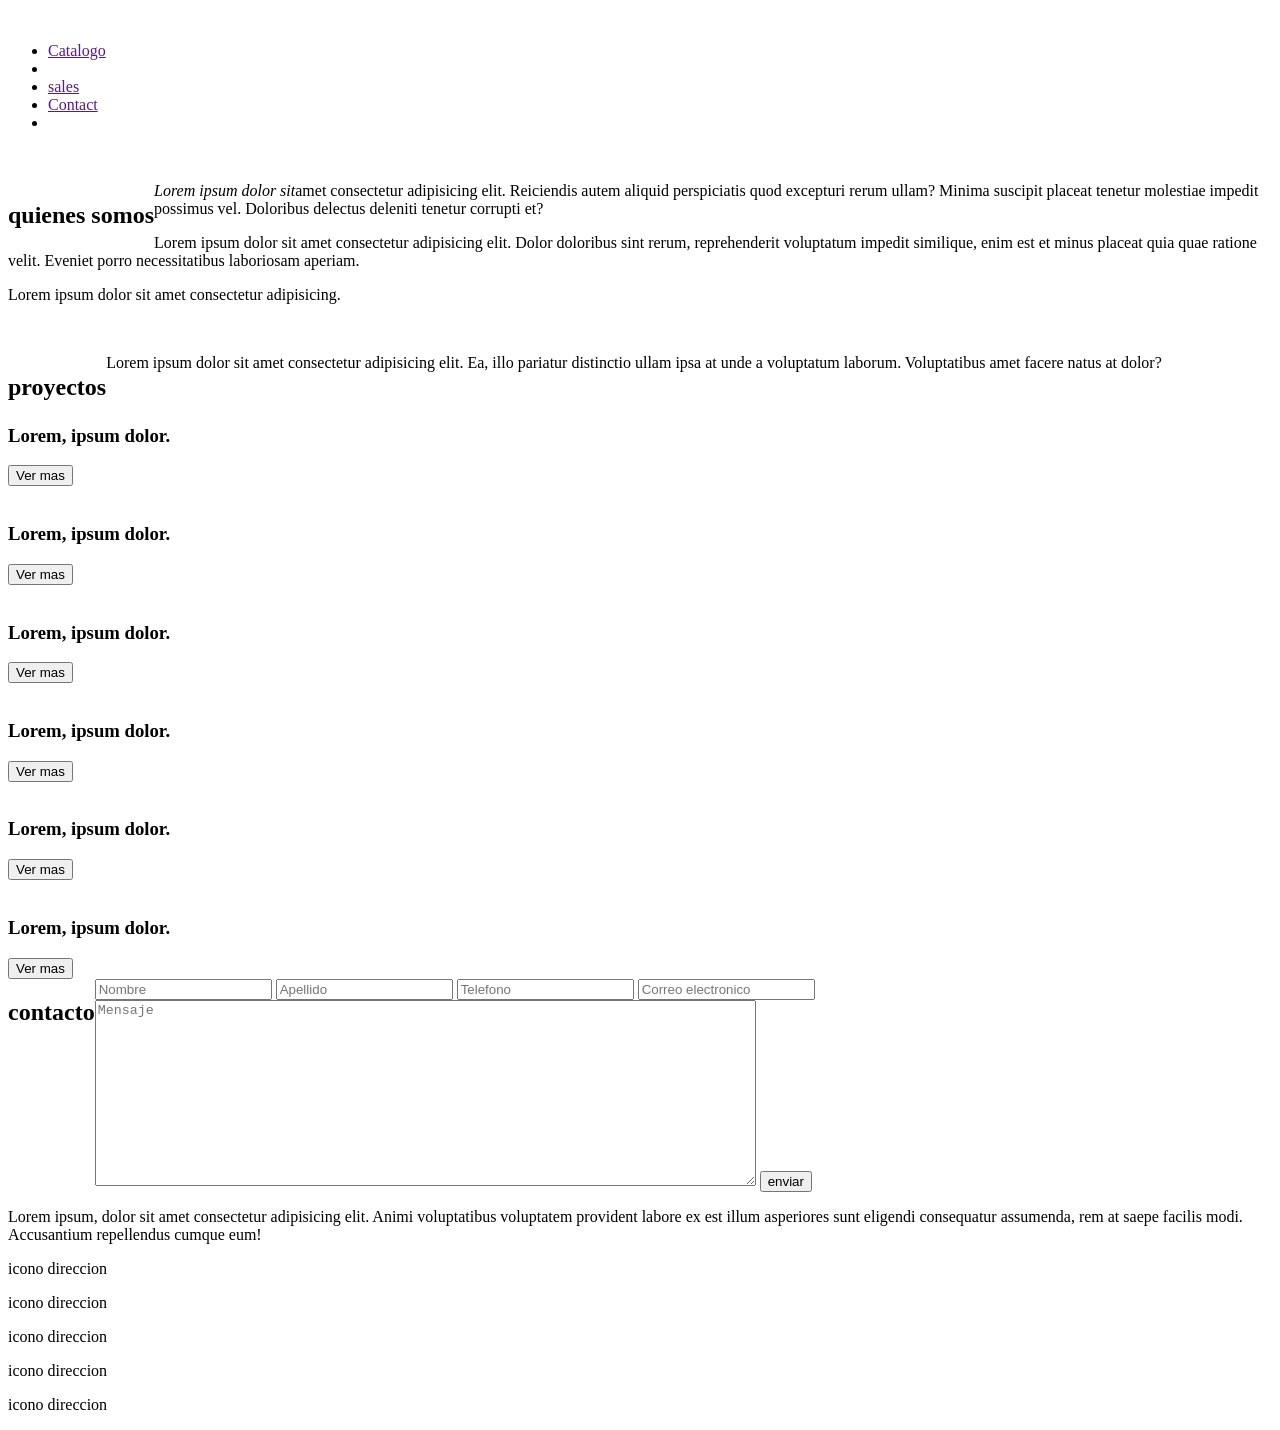
==== index.html @ 4370d66f "practica para el pre-entrega" ====
<!doctype html>
<html lang="es">
  <head>
    <meta charset="UTF-8" />
    <meta name="viewport" content="width=device-width, initial-scale=1.0" />
    <title>Pre-entrega</title>
    <link rel="stylesheet" href="./css/style.css" />
  </head>
  <body>
    <header>
      <img
        src="https://images.unsplash.com/photo-1771837602968-625b78cfb48d?crop=entropy&cs=srgb&fm=jpg&ixid=M3wzMjM4NDZ8MHwxfHJhbmRvbXx8fHx8fHx8fDE3ODg5NjM3NzZ8&ixlib=rb-4.1.0&q=85"
        width="30"
        alt=""
      />
      <nav>
        <ul>
          <li><a href="">Catalogo</a></li>
          <li><a href=""></a></li>
          <li><a href="">sales</a></li>
          <li><a href="">Contact</a></li>
          <li><a href=""></a></li>
        </ul>
      </nav>
    </header>
    <main>
      <section>
        <div>
          <img
            src="https://images.unsplash.com/photo-1771837602968-625b78cfb48d?crop=entropy&cs=srgb&fm=jpg&ixid=M3wzMjM4NDZ8MHwxfHJhbmRvbXx8fHx8fHx8fDE3ODg5NjM3NzZ8&ixlib=rb-4.1.0&q=85"
            width="200"
            alt=""
          />
          <div>
            <h2>quienes somos</h2>
            <p>
              <em>Lorem ipsum dolor sit </em>amet consectetur adipisicing elit.
              Reiciendis autem aliquid perspiciatis quod excepturi rerum ullam?
              Minima suscipit placeat tenetur molestiae impedit possimus vel.
              Doloribus delectus deleniti tenetur corrupti et?
            </p>
            <p>
              Lorem ipsum dolor sit amet consectetur adipisicing elit. Dolor
              doloribus sint rerum, reprehenderit voluptatum impedit similique,
              enim est et minus placeat quia quae ratione velit. Eveniet porro
              necessitatibus laboriosam aperiam.
            </p>
            <p>Lorem ipsum dolor sit amet consectetur adipisicing.</p>
            <img
              src="https://images.unsplash.com/photo-1771837602968-625b78cfb48d?crop=entropy&cs=srgb&fm=jpg&ixid=M3wzMjM4NDZ8MHwxfHJhbmRvbXx8fHx8fHx8fDE3ODg5NjM3NzZ8&ixlib=rb-4.1.0&q=85"
              width="100"
              alt=""
            />
          </div>
        </div>
      </section>
      <section>
        <h2>proyectos</h2>
        <p>
          Lorem ipsum dolor sit amet consectetur adipisicing elit. Ea, illo
          pariatur distinctio ullam ipsa at unde a voluptatum laborum.
          Voluptatibus amet facere natus at dolor?
        </p>
        <div>
          <div>
            <img
              src="https://images.unsplash.com/photo-1771837602968-625b78cfb48d?crop=entropy&cs=srgb&fm=jpg&ixid=M3wzMjM4NDZ8MHwxfHJhbmRvbXx8fHx8fHx8fDE3ODg5NjM3NzZ8&ixlib=rb-4.1.0&q=85"
              width="200"
              alt=""
            />
            <h3>Lorem, ipsum dolor.</h3>
            <button>Ver mas</button>
          </div>
          <div>
            <img
              src="https://images.unsplash.com/photo-1771837602968-625b78cfb48d?crop=entropy&cs=srgb&fm=jpg&ixid=M3wzMjM4NDZ8MHwxfHJhbmRvbXx8fHx8fHx8fDE3ODg5NjM3NzZ8&ixlib=rb-4.1.0&q=85"
              width="200"
              alt=""
            />
            <h3>Lorem, ipsum dolor.</h3>
            <button>Ver mas</button>
          </div>
          <div>
            <img
              src="https://images.unsplash.com/photo-1771837602968-625b78cfb48d?crop=entropy&cs=srgb&fm=jpg&ixid=M3wzMjM4NDZ8MHwxfHJhbmRvbXx8fHx8fHx8fDE3ODg5NjM3NzZ8&ixlib=rb-4.1.0&q=85"
              width="200"
              alt=""
            />
            <h3>Lorem, ipsum dolor.</h3>
            <button>Ver mas</button>
          </div>
          <div>
            <img
              src="https://images.unsplash.com/photo-1771837602968-625b78cfb48d?crop=entropy&cs=srgb&fm=jpg&ixid=M3wzMjM4NDZ8MHwxfHJhbmRvbXx8fHx8fHx8fDE3ODg5NjM3NzZ8&ixlib=rb-4.1.0&q=85"
              width="200"
              alt=""
            />
            <h3>Lorem, ipsum dolor.</h3>
            <button>Ver mas</button>
          </div>
          <div>
            <img
              src="https://images.unsplash.com/photo-1771837602968-625b78cfb48d?crop=entropy&cs=srgb&fm=jpg&ixid=M3wzMjM4NDZ8MHwxfHJhbmRvbXx8fHx8fHx8fDE3ODg5NjM3NzZ8&ixlib=rb-4.1.0&q=85"
              width="200"
              alt=""
            />
            <h3>Lorem, ipsum dolor.</h3>
            <button>Ver mas</button>
          </div>
          <div>
            <img
              src="https://images.unsplash.com/photo-1771837602968-625b78cfb48d?crop=entropy&cs=srgb&fm=jpg&ixid=M3wzMjM4NDZ8MHwxfHJhbmRvbXx8fHx8fHx8fDE3ODg5NjM3NzZ8&ixlib=rb-4.1.0&q=85"
              width="200"
              alt=""
            />
            <h3>Lorem, ipsum dolor.</h3>
            <button>Ver mas</button>
          </div>
        </div>
      </section>
      <section>
        <h2>contacto</h2>
        <div>
          <form>
            <input type="text" name="nombre" placeholder="Nombre" />
            <input type="text" name="apellido" placeholder="Apellido" />
            <input type="tel" name="telefono" placeholder="Telefono">
            <input type="email" name="email" placeholder="Correo electronico">
            <textarea name="mensake" cols="80" rows="12" placeholder="Mensaje"></textarea>
            <input type="submit" value="enviar">
          </form>
        </div>
        <div>
            <p>Lorem ipsum, dolor sit amet consectetur adipisicing elit. Animi voluptatibus voluptatem provident labore ex est illum asperiores sunt eligendi consequatur assumenda, rem at saepe facilis modi. Accusantium repellendus cumque eum!</p>

            <p><span>icono</span> direccion</p>
            <p><span>icono</span> direccion</p>
            <p><span>icono</span> direccion</p>
            <p><span>icono</span> direccion</p>
            <p><span>icono</span> direccion</p>
        </div>
      </section>
    </main>
  </body>
</html>
---- css/style.css ----
h2 {
    display: inline-block;
    float: left;
}
em {
    display: inline-block;
}
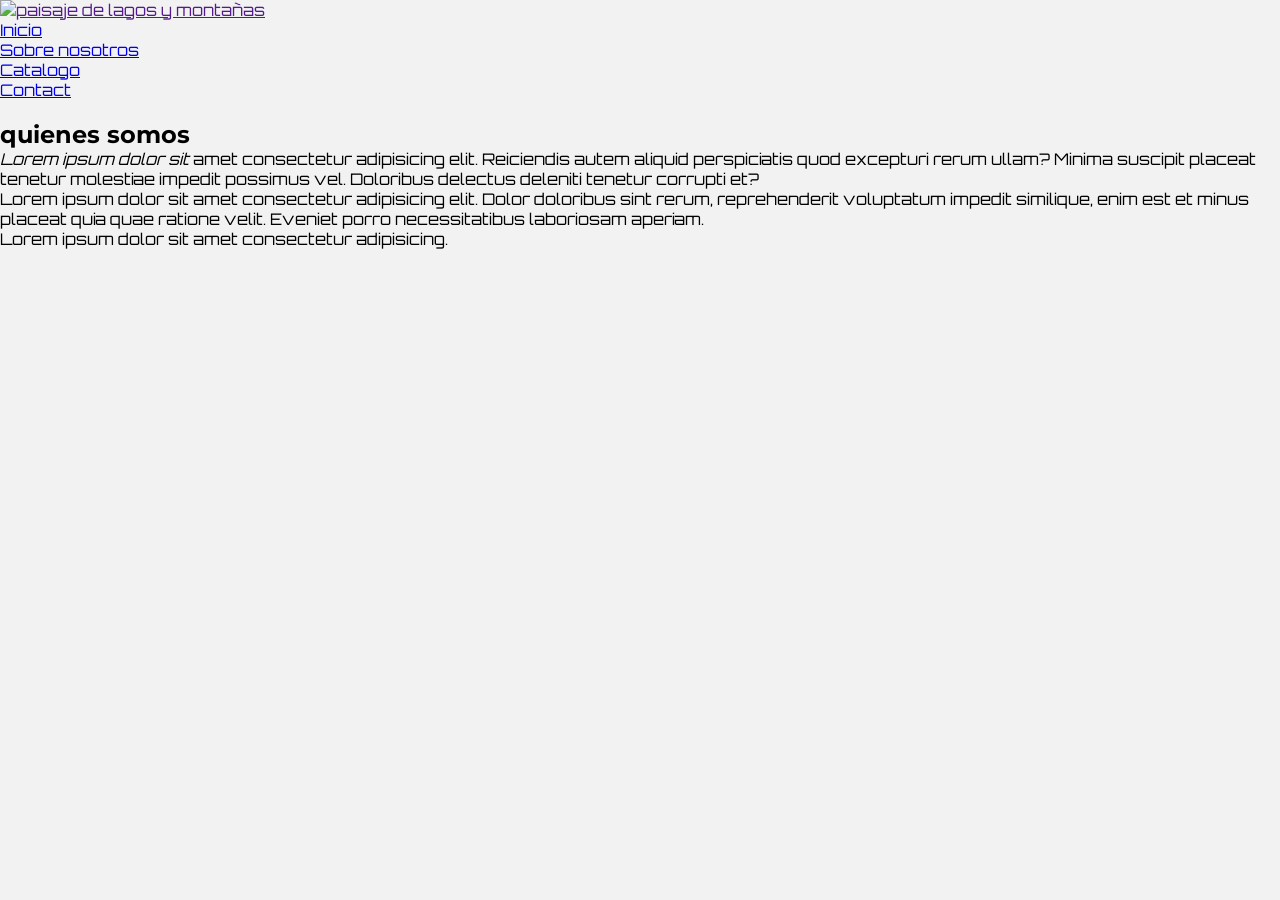
==== commit 64ecbc60: "actualizo todo el sitio para que sea mas claro. Claro que si!" ====
--- a/index.html
+++ b/index.html
@@ -1,25 +1,38 @@
 <!doctype html>
+<!-- Idioma del sitio web -->
 <html lang="es">
   <head>
+    <!-- En el head esta toda la informacion que el navegador necesita -->
     <meta charset="UTF-8" />
     <meta name="viewport" content="width=device-width, initial-scale=1.0" />
     <title>Pre-entrega</title>
+    <!-- Enlace a los estilos globales del sitio en la carpeta css/ archivo style.css -->
     <link rel="stylesheet" href="./css/style.css" />
+    <!-- Puedo agregar la tipografia del sitio aqui y debo agregarlo en cada pagina-->
+    <link rel="preconnect" href="https://fonts.googleapis.com" />
+    <link rel="preconnect" href="https://fonts.gstatic.com" crossorigin />
+    <link
+      href="https://fonts.googleapis.com/css2?family=Montserrat:ital,wght@0,100..900;1,100..900&family=Orbitron:wght@400..900&display=swap"
+      rel="stylesheet"
+    />
   </head>
   <body>
     <header>
-      <img
-        src="https://images.unsplash.com/photo-1771837602968-625b78cfb48d?crop=entropy&cs=srgb&fm=jpg&ixid=M3wzMjM4NDZ8MHwxfHJhbmRvbXx8fHx8fHx8fDE3ODg5NjM3NzZ8&ixlib=rb-4.1.0&q=85"
-        width="30"
-        alt=""
-      />
       <nav>
+        <!-- logo imagen de unsplash-->
+        <a href=""
+          ><img
+            src="https://images.unsplash.com/photo-1776695799247-b15851a1aa2d?crop=entropy&cs=tinysrgb&fit=max&fm=jpg&ixid=M3wzMjM4NDZ8MHwxfHJhbmRvbXx8fHx8fHx8fDE3ODg5OTEyNTR8&ixlib=rb-4.1.0&q=80&w=400"
+            width="24"
+            alt="paisaje de lagos y montañas"
+        /></a>
+        <!-- Navegacion del sitio, es la misma para todas las paginas, solo cambian las rutas -->
         <ul>
-          <li><a href="">Catalogo</a></li>
-          <li><a href=""></a></li>
-          <li><a href="">sales</a></li>
-          <li><a href="">Contact</a></li>
-          <li><a href=""></a></li>
+          <!-- vamos a alojar todas las paginas del sitio web en pages. Menos index.html, este siempre va en la raiz -->
+          <li><a href="./index.html">Inicio</a></li>
+          <li><a href="./pages/about.html">Sobre nosotros</a></li>
+          <li><a href="./pages/products.html">Catalogo</a></li>
+          <li><a href="./pages/contact.html">Contact</a></li>
         </ul>
       </nav>
     </header>
@@ -54,92 +67,6 @@
           </div>
         </div>
       </section>
-      <section>
-        <h2>proyectos</h2>
-        <p>
-          Lorem ipsum dolor sit amet consectetur adipisicing elit. Ea, illo
-          pariatur distinctio ullam ipsa at unde a voluptatum laborum.
-          Voluptatibus amet facere natus at dolor?
-        </p>
-        <div>
-          <div>
-            <img
-              src="https://images.unsplash.com/photo-1771837602968-625b78cfb48d?crop=entropy&cs=srgb&fm=jpg&ixid=M3wzMjM4NDZ8MHwxfHJhbmRvbXx8fHx8fHx8fDE3ODg5NjM3NzZ8&ixlib=rb-4.1.0&q=85"
-              width="200"
-              alt=""
-            />
-            <h3>Lorem, ipsum dolor.</h3>
-            <button>Ver mas</button>
-          </div>
-          <div>
-            <img
-              src="https://images.unsplash.com/photo-1771837602968-625b78cfb48d?crop=entropy&cs=srgb&fm=jpg&ixid=M3wzMjM4NDZ8MHwxfHJhbmRvbXx8fHx8fHx8fDE3ODg5NjM3NzZ8&ixlib=rb-4.1.0&q=85"
-              width="200"
-              alt=""
-            />
-            <h3>Lorem, ipsum dolor.</h3>
-            <button>Ver mas</button>
-          </div>
-          <div>
-            <img
-              src="https://images.unsplash.com/photo-1771837602968-625b78cfb48d?crop=entropy&cs=srgb&fm=jpg&ixid=M3wzMjM4NDZ8MHwxfHJhbmRvbXx8fHx8fHx8fDE3ODg5NjM3NzZ8&ixlib=rb-4.1.0&q=85"
-              width="200"
-              alt=""
-            />
-            <h3>Lorem, ipsum dolor.</h3>
-            <button>Ver mas</button>
-          </div>
-          <div>
-            <img
-              src="https://images.unsplash.com/photo-1771837602968-625b78cfb48d?crop=entropy&cs=srgb&fm=jpg&ixid=M3wzMjM4NDZ8MHwxfHJhbmRvbXx8fHx8fHx8fDE3ODg5NjM3NzZ8&ixlib=rb-4.1.0&q=85"
-              width="200"
-              alt=""
-            />
-            <h3>Lorem, ipsum dolor.</h3>
-            <button>Ver mas</button>
-          </div>
-          <div>
-            <img
-              src="https://images.unsplash.com/photo-1771837602968-625b78cfb48d?crop=entropy&cs=srgb&fm=jpg&ixid=M3wzMjM4NDZ8MHwxfHJhbmRvbXx8fHx8fHx8fDE3ODg5NjM3NzZ8&ixlib=rb-4.1.0&q=85"
-              width="200"
-              alt=""
-            />
-            <h3>Lorem, ipsum dolor.</h3>
-            <button>Ver mas</button>
-          </div>
-          <div>
-            <img
-              src="https://images.unsplash.com/photo-1771837602968-625b78cfb48d?crop=entropy&cs=srgb&fm=jpg&ixid=M3wzMjM4NDZ8MHwxfHJhbmRvbXx8fHx8fHx8fDE3ODg5NjM3NzZ8&ixlib=rb-4.1.0&q=85"
-              width="200"
-              alt=""
-            />
-            <h3>Lorem, ipsum dolor.</h3>
-            <button>Ver mas</button>
-          </div>
-        </div>
-      </section>
-      <section>
-        <h2>contacto</h2>
-        <div>
-          <form>
-            <input type="text" name="nombre" placeholder="Nombre" />
-            <input type="text" name="apellido" placeholder="Apellido" />
-            <input type="tel" name="telefono" placeholder="Telefono">
-            <input type="email" name="email" placeholder="Correo electronico">
-            <textarea name="mensake" cols="80" rows="12" placeholder="Mensaje"></textarea>
-            <input type="submit" value="enviar">
-          </form>
-        </div>
-        <div>
-            <p>Lorem ipsum, dolor sit amet consectetur adipisicing elit. Animi voluptatibus voluptatem provident labore ex est illum asperiores sunt eligendi consequatur assumenda, rem at saepe facilis modi. Accusantium repellendus cumque eum!</p>
-
-            <p><span>icono</span> direccion</p>
-            <p><span>icono</span> direccion</p>
-            <p><span>icono</span> direccion</p>
-            <p><span>icono</span> direccion</p>
-            <p><span>icono</span> direccion</p>
-        </div>
-      </section>
     </main>
   </body>
 </html>
--- a/css/style.css
+++ b/css/style.css
@@ -1,9 +1,29 @@
+/*
+Importante resetear los estilos por defecto de el navegador
+*/
+* {
+  margin: 0;
+  padding: 0;
+  box-sizing: border-box;
+}
 
+/* 
+El css nos sirve en principio para agregar los estilos globales para todo nuestro sitio, como 
+- tipografia
+- colores base
+- medidas en pixeles y em, rem, etc. 
+*/
+body {
+  font-family: "Orbitron", sans-serif;
+  background: #f2f2f2;
+}
 
-h2 {
-    display: inline-block;
-    float: left;
+/* Cambio la tipografia de los headings, recuerden que la agregue en el HEAD de el html  */
+h1,
+h2,
+h3,
+h4,
+h5,
+h6 {
+  font-family: "Montserrat", sans-serif;
 }
-em {
-    display: inline-block;
-}
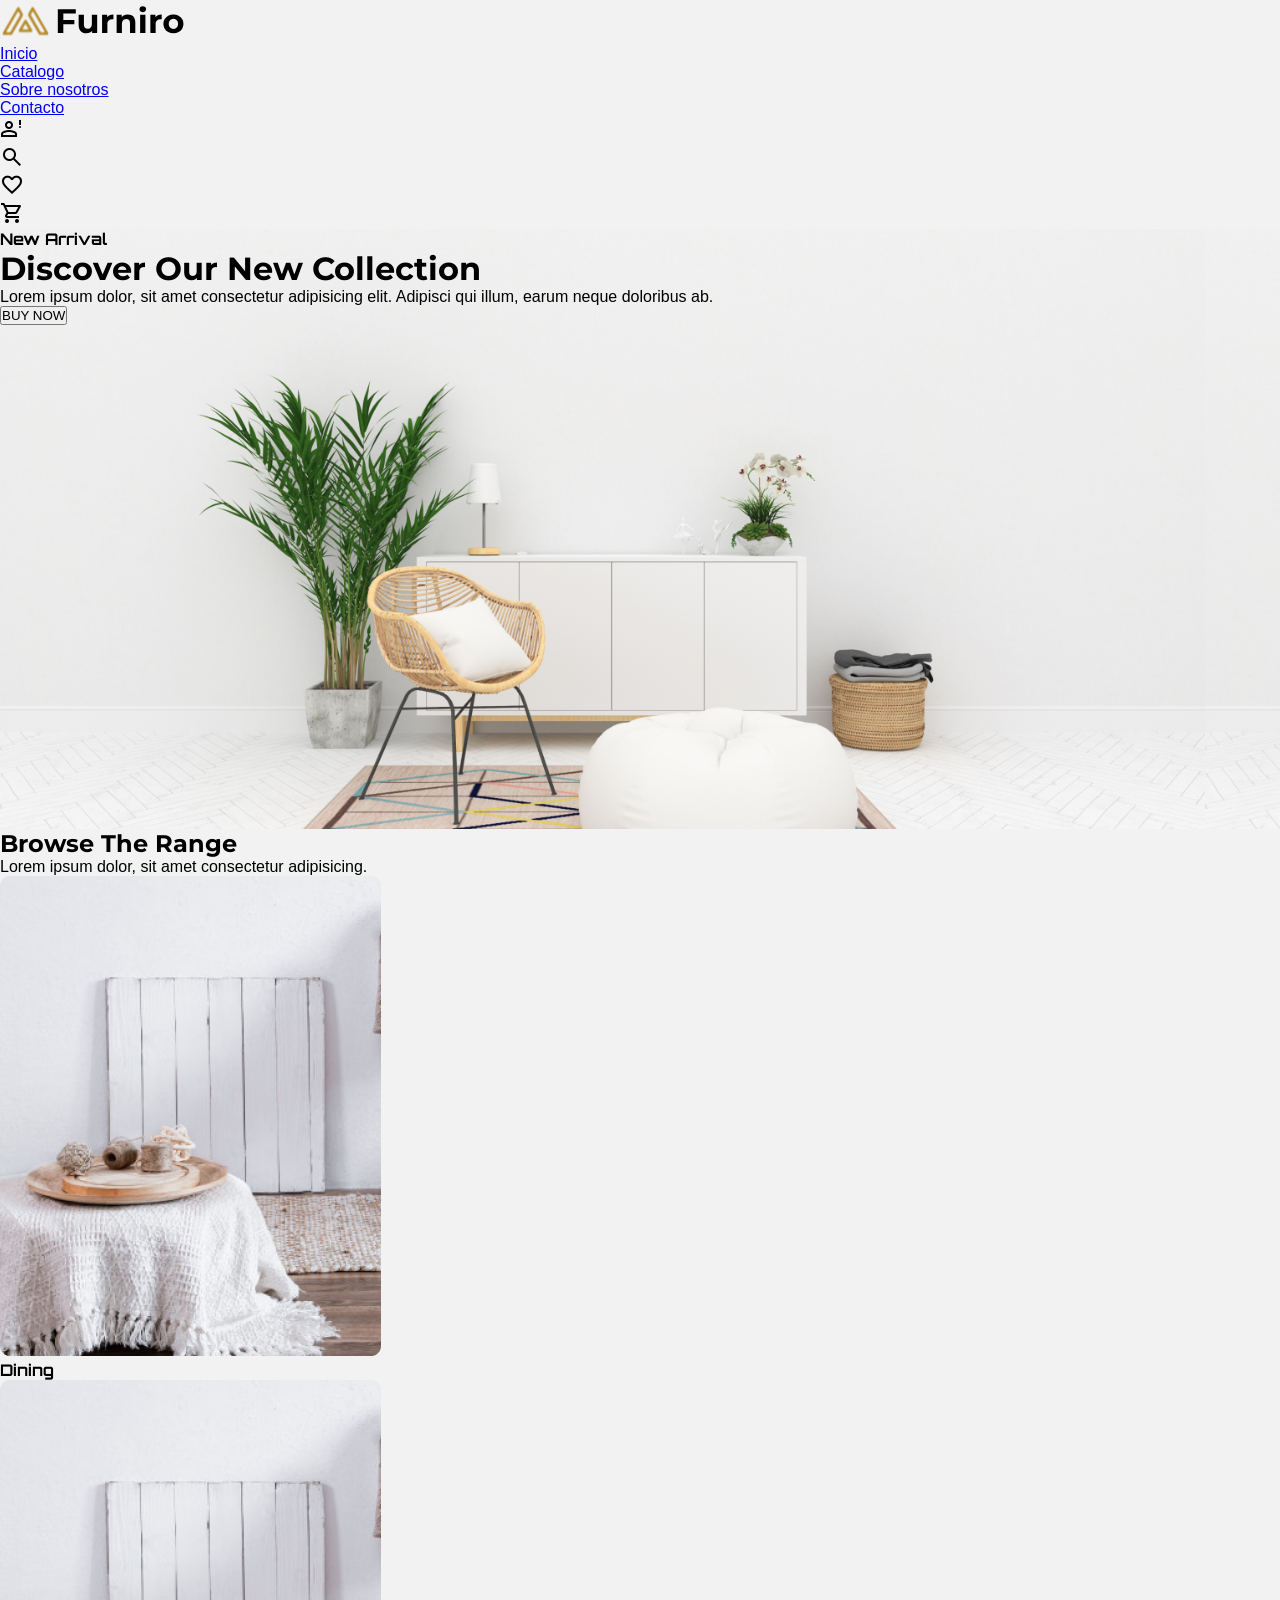
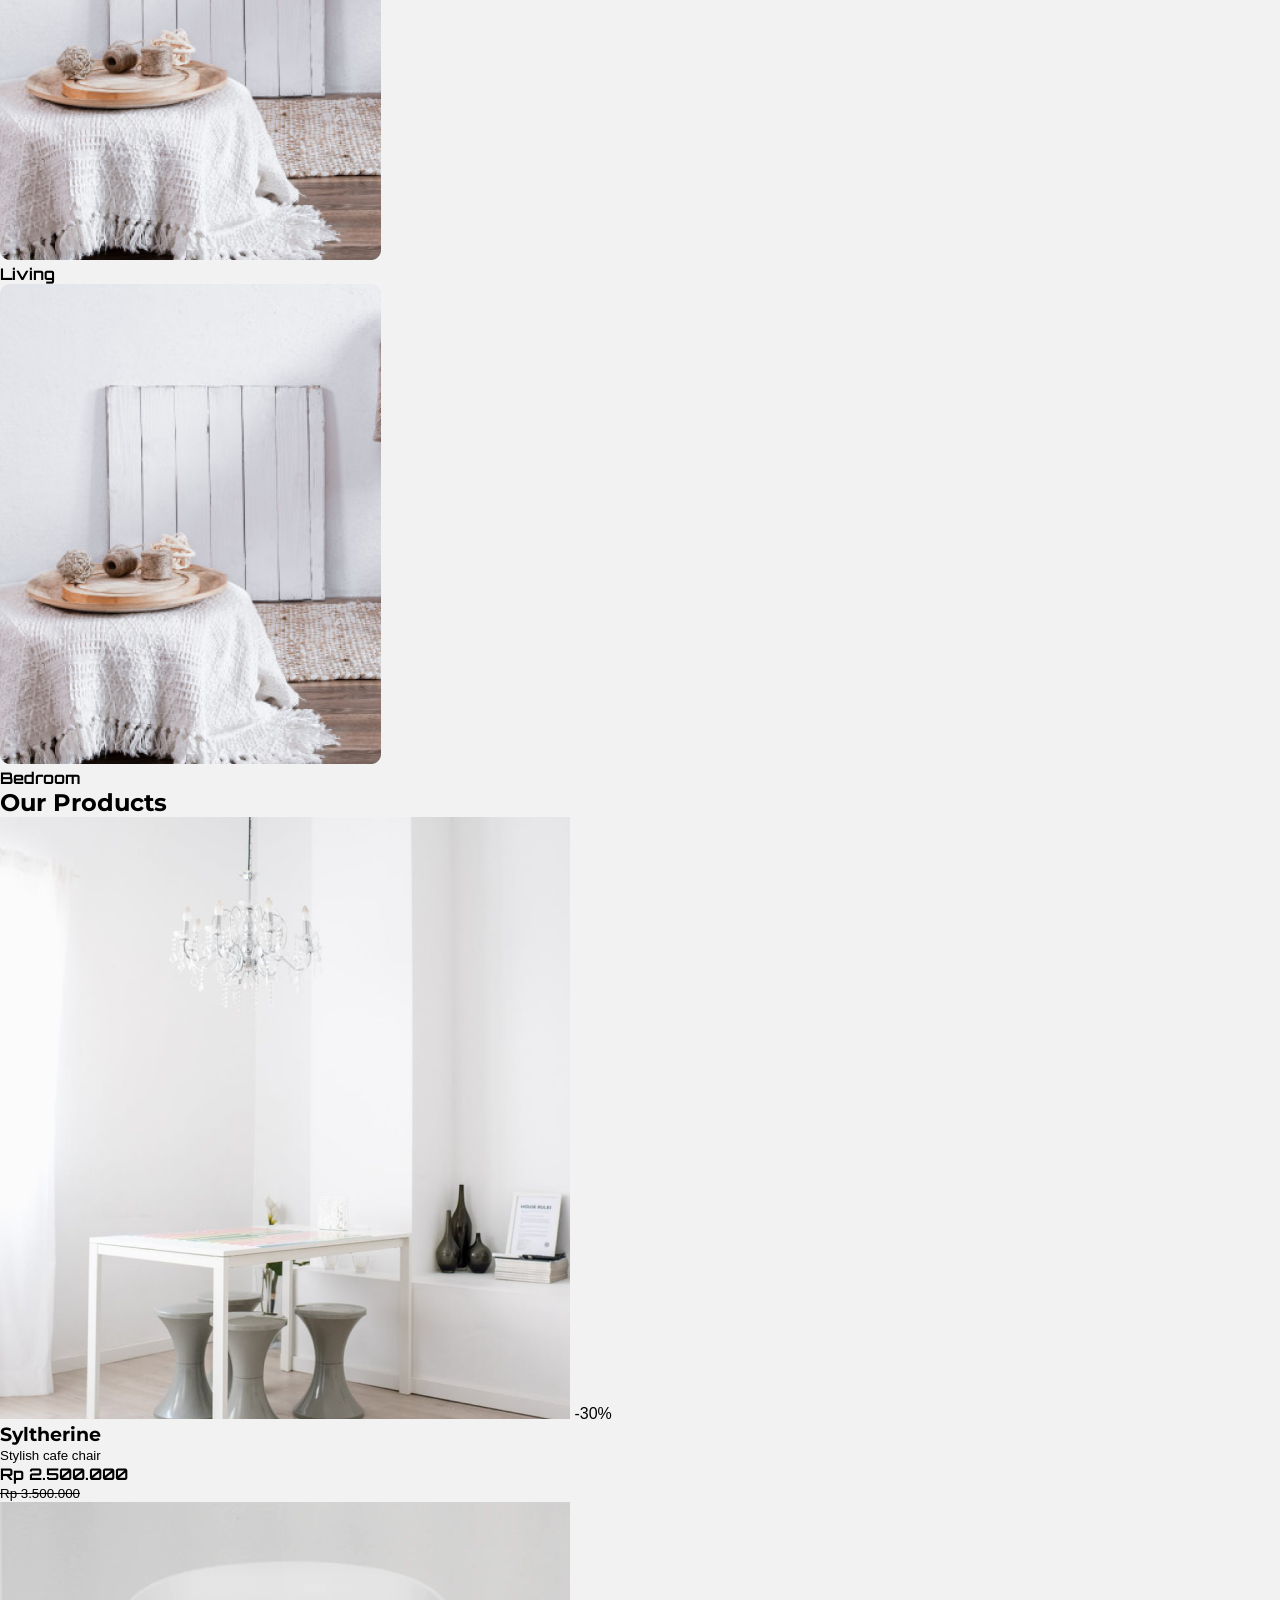
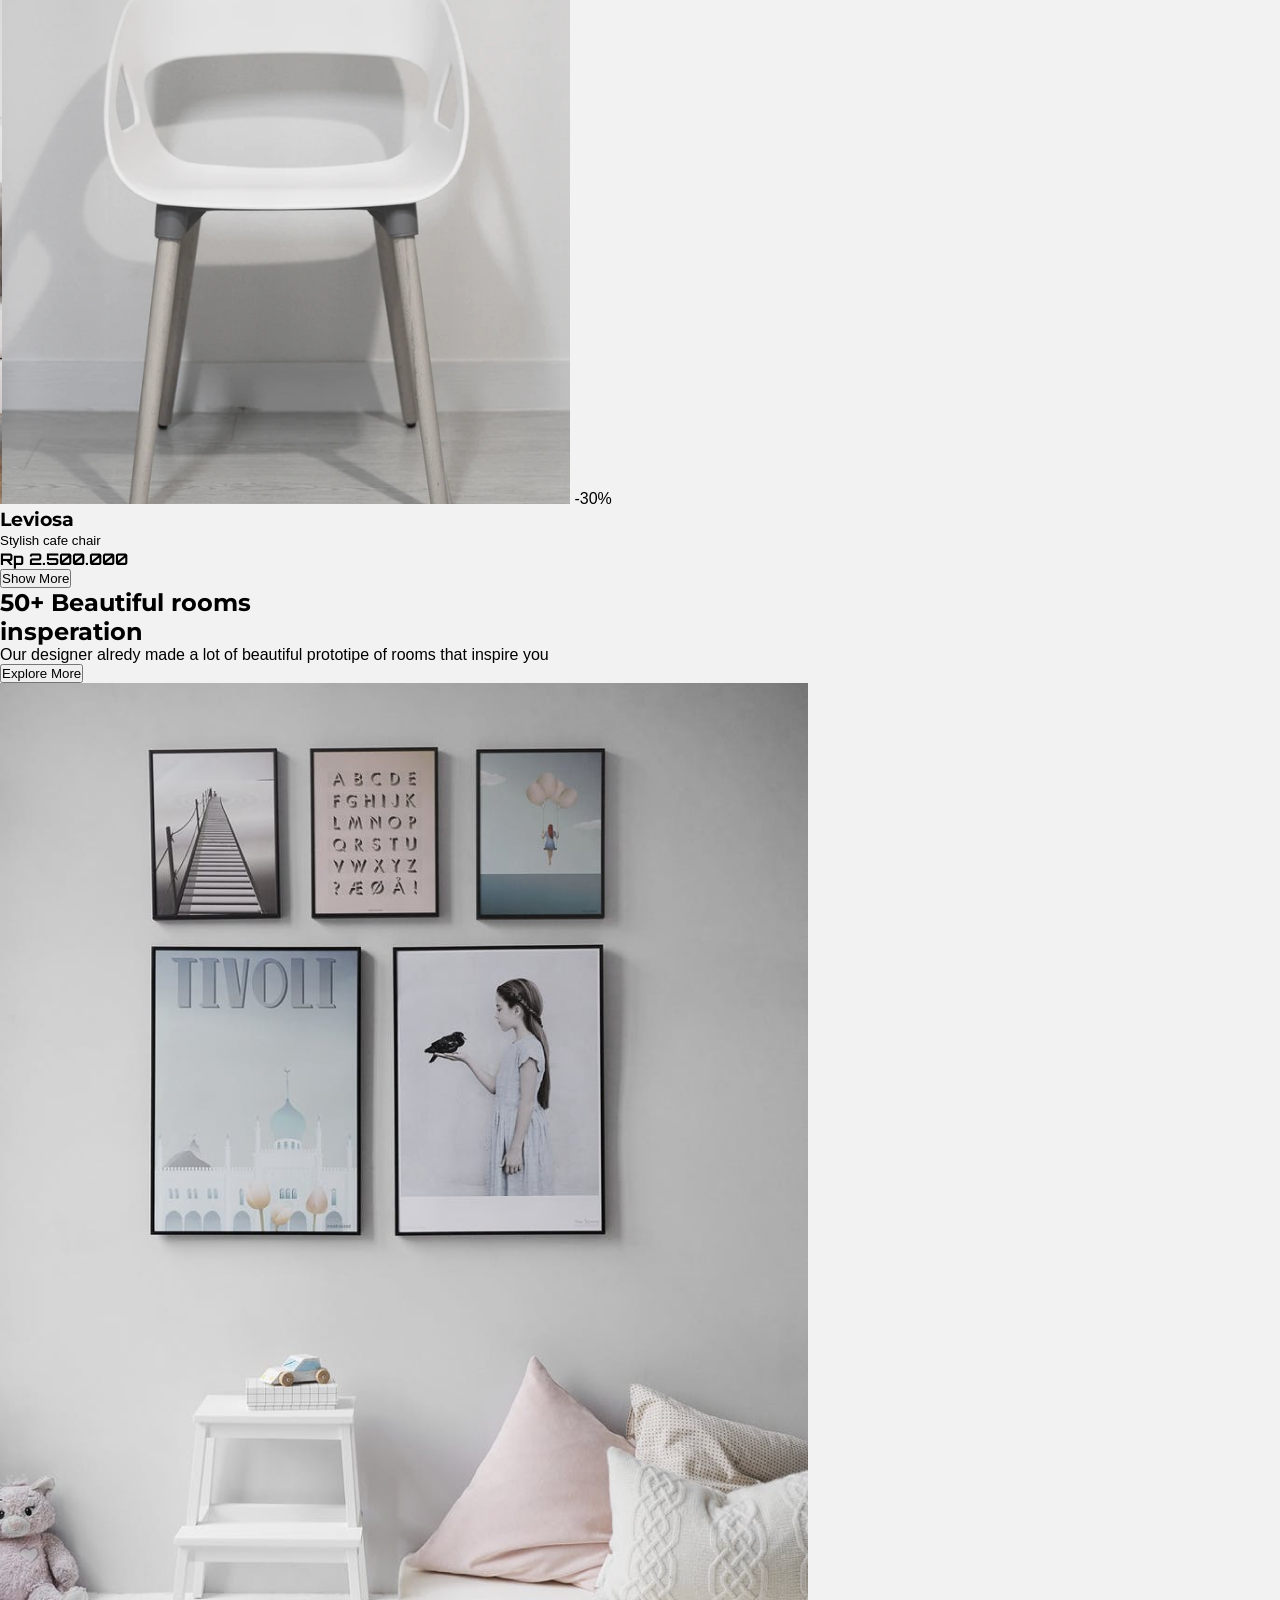
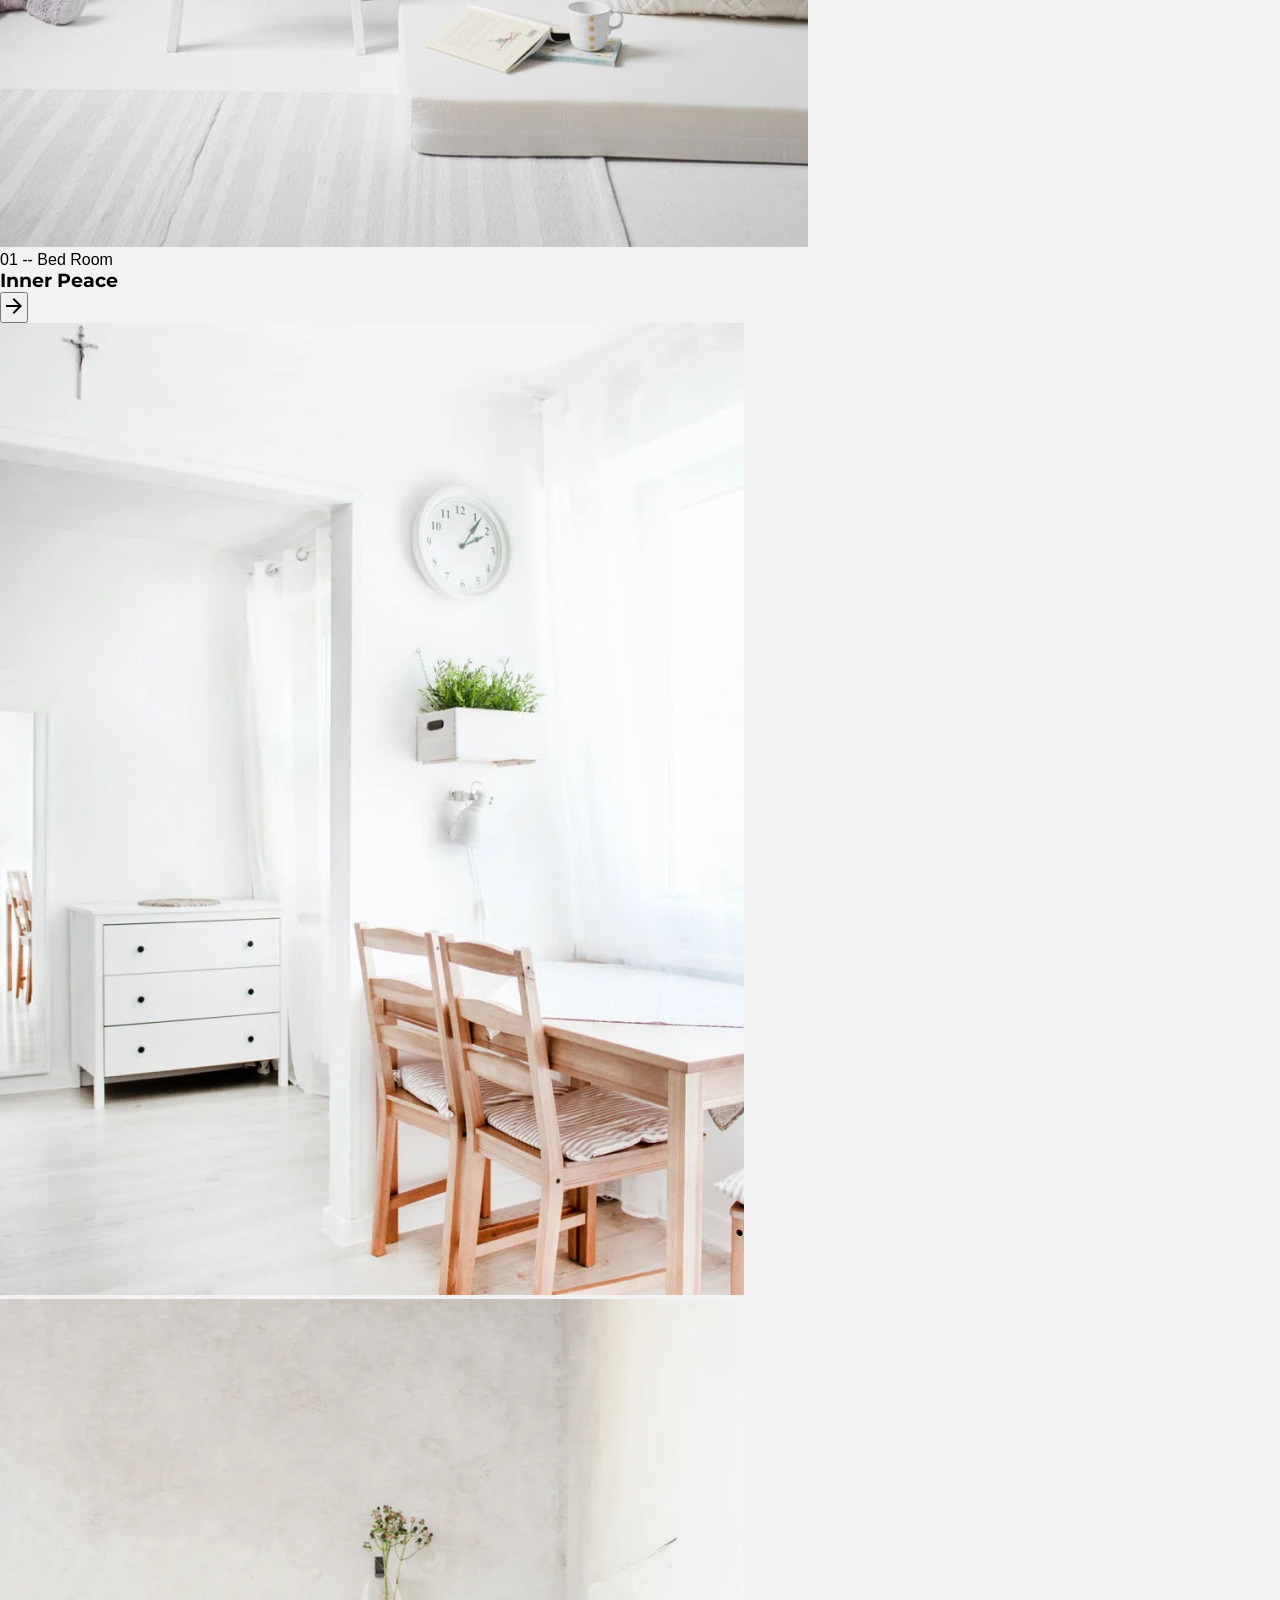
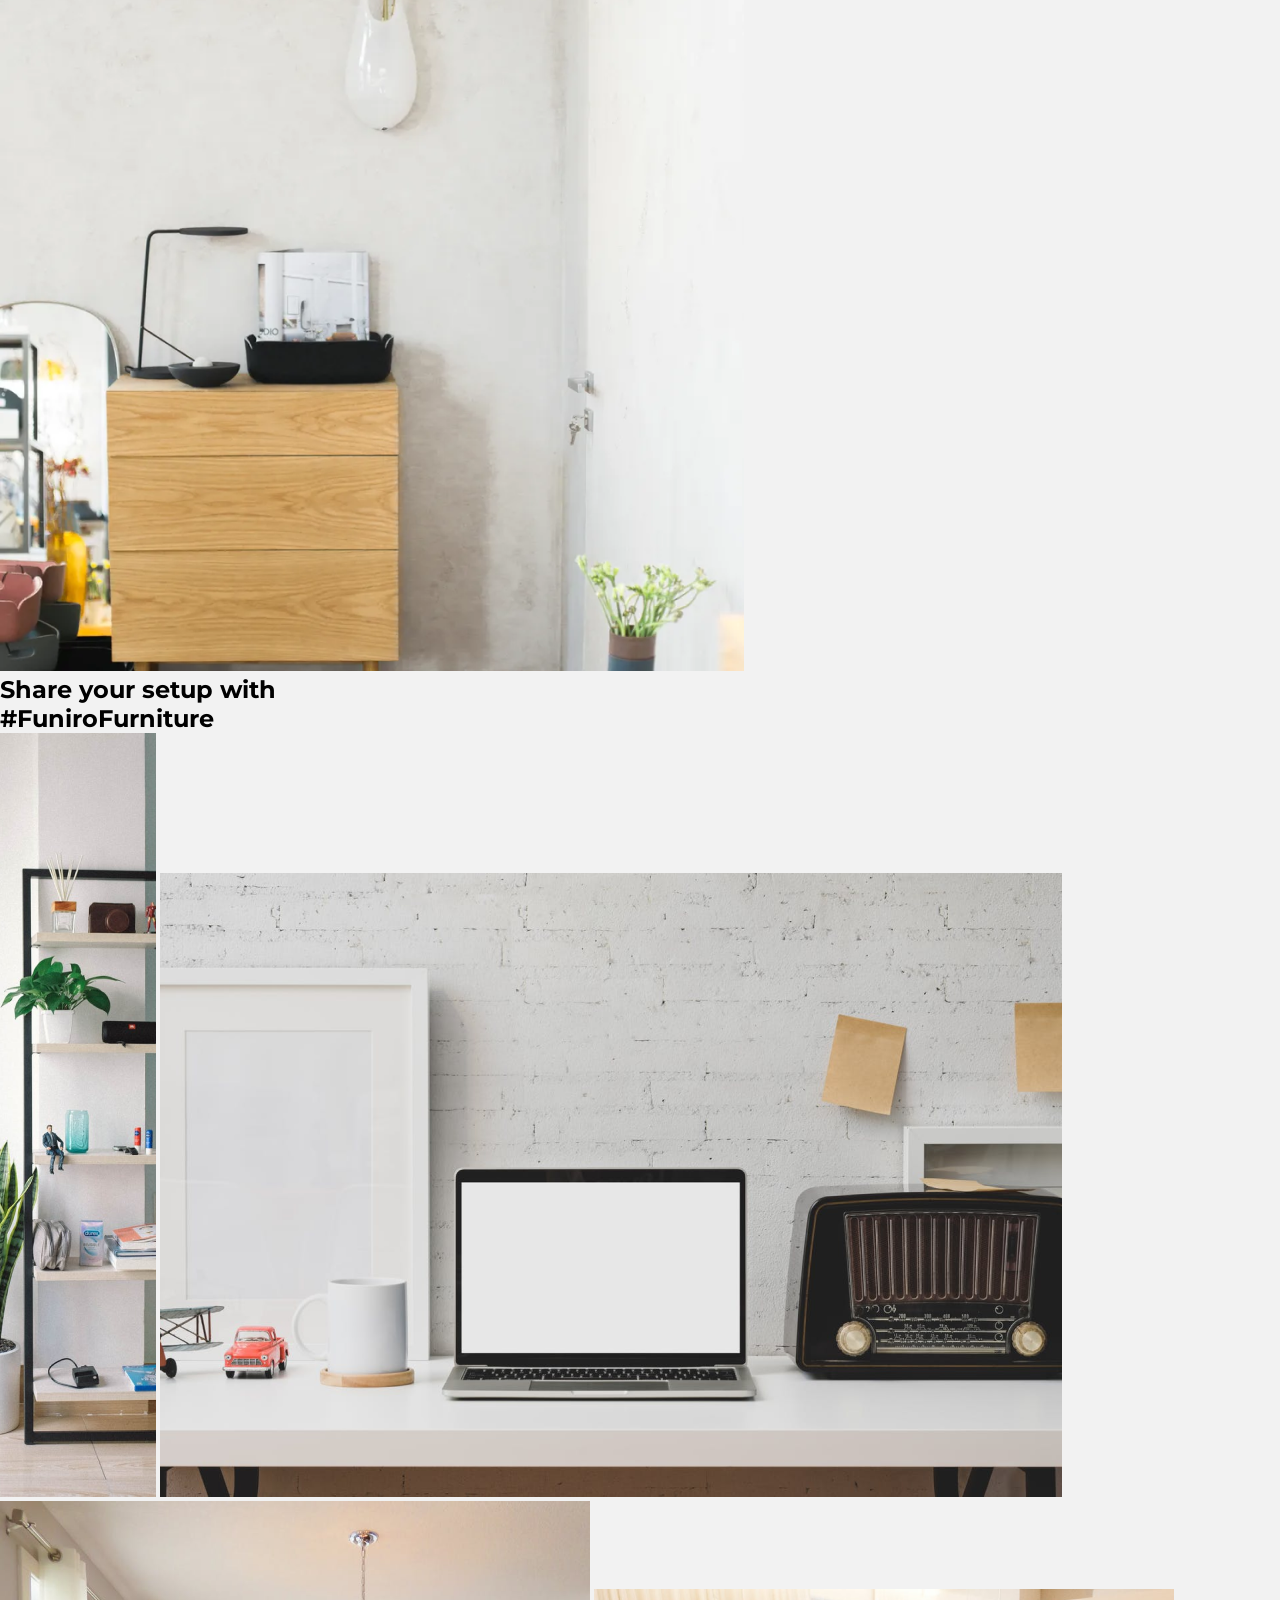
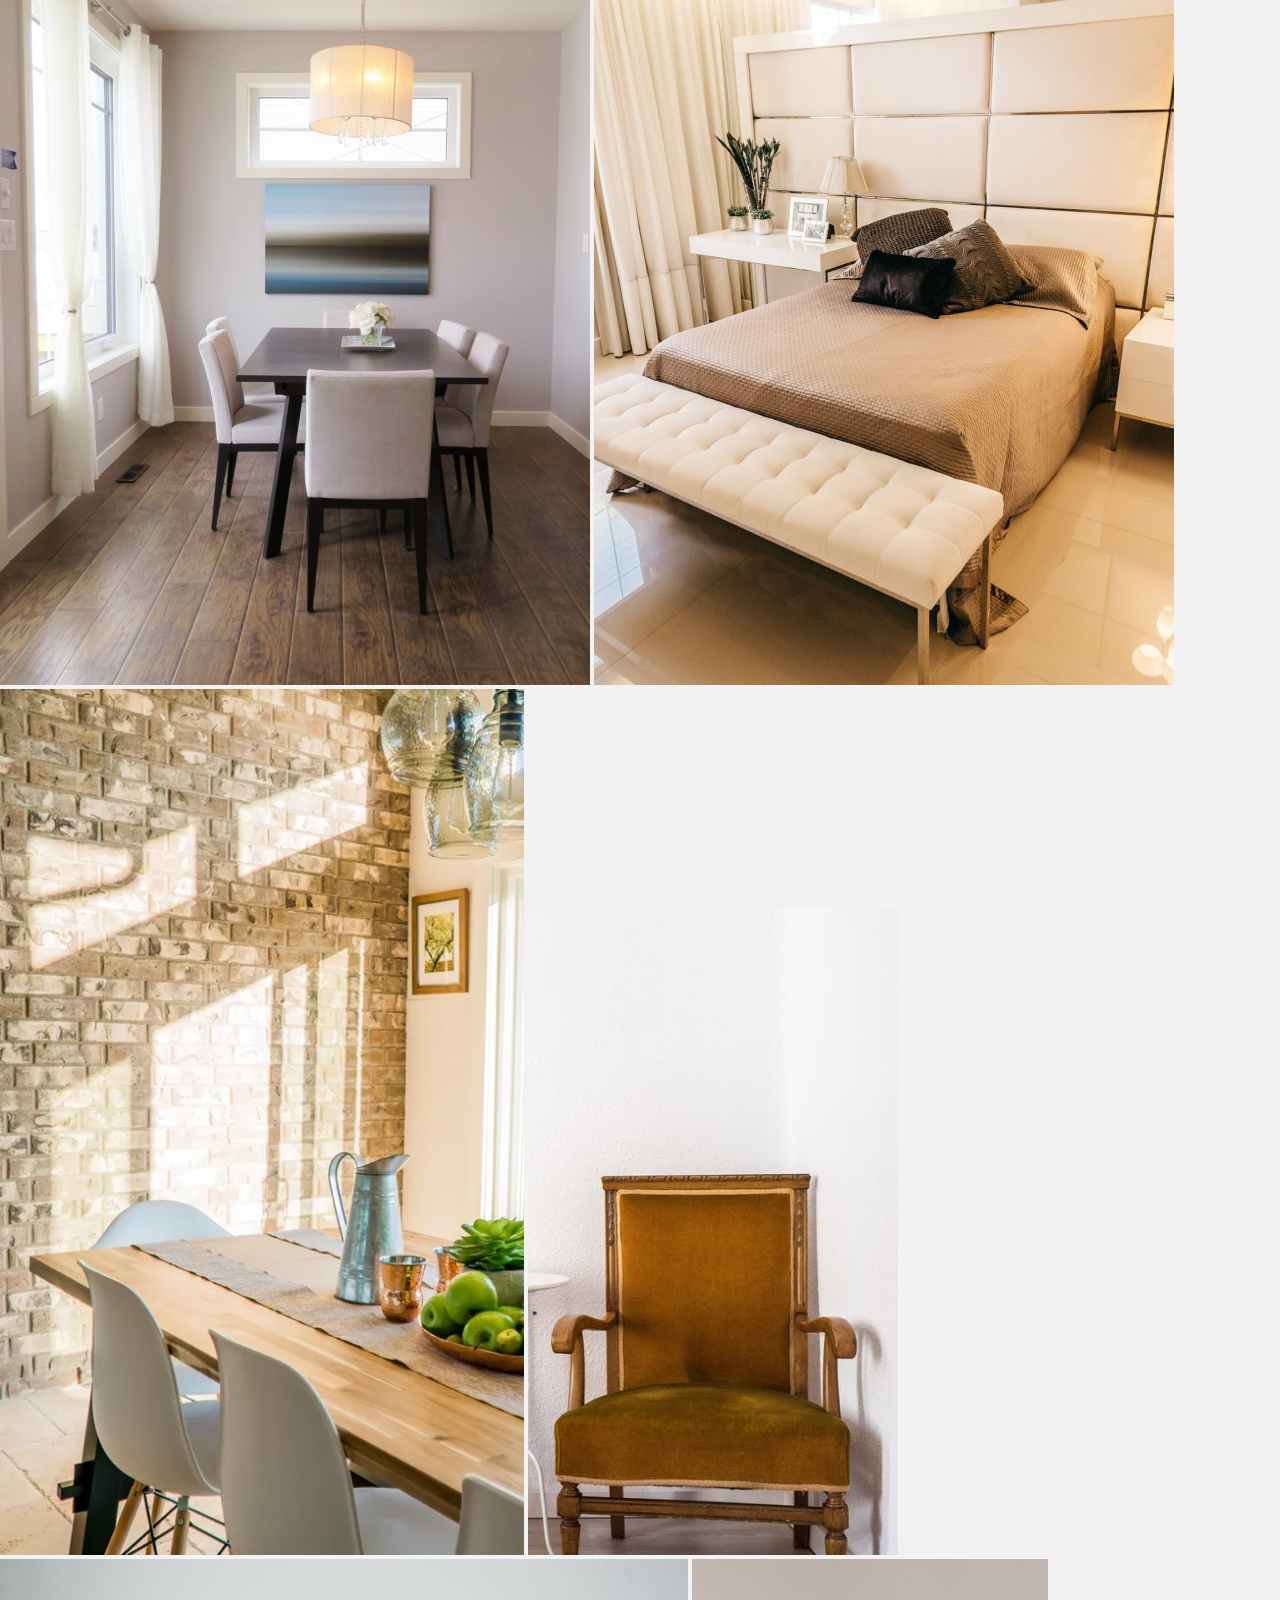
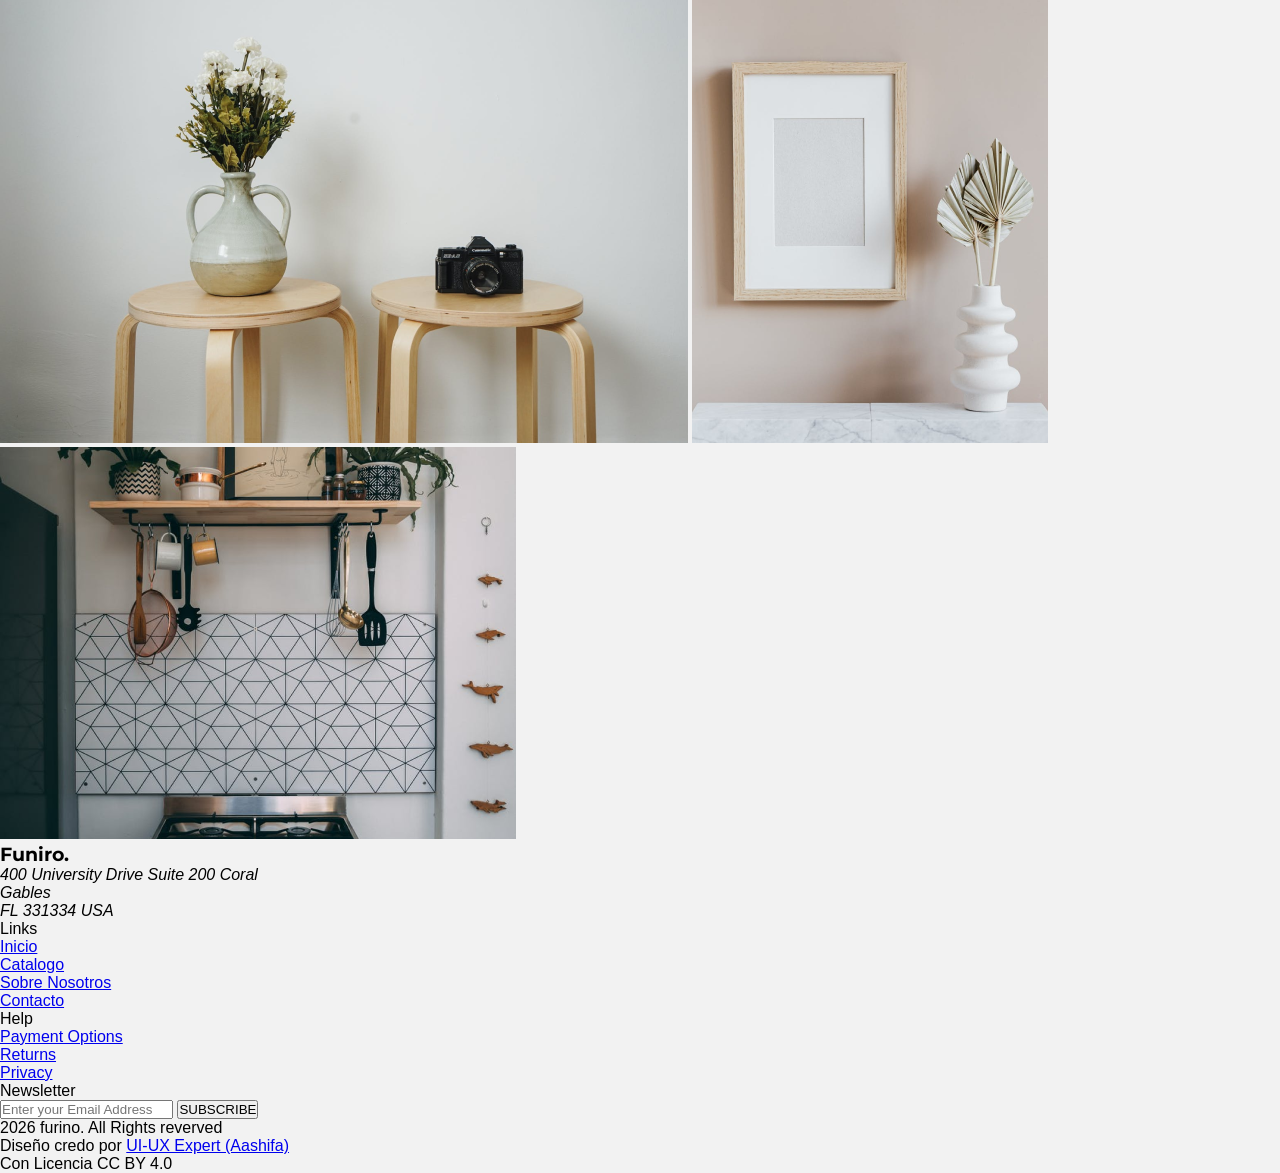
==== commit 7eec0d67: "reat: agrego estructura a al landing page, assets locales, README * agrego links a: google MAterial " ====
--- a/index.html
+++ b/index.html
@@ -1,11 +1,49 @@
+<!--Tipo de Documento-->
 <!doctype html>
-<!-- Idioma del sitio web -->
+
+<!-- Etiqueta inicial. Lang define el idoma del sitio web, utile en SEO y otras cositas -->
 <html lang="es">
+  <!-- Cabecera, recursos y 
+   datos importantes sobre nuestra web -->
+  <!-- En el head esta toda la informacion que el navegador necesita -->
   <head>
-    <!-- En el head esta toda la informacion que el navegador necesita -->
     <meta charset="UTF-8" />
     <meta name="viewport" content="width=device-width, initial-scale=1.0" />
-    <title>Pre-entrega</title>
+    <!-- Titulo de la pestaña del navegador -->
+    <title>Home</title>
+    <!-- Paquete de Favicon generado por Favicon.im Generator -->
+    <link rel="icon" type="image/x-icon" href="favicon.ico" />
+    <link
+      rel="icon"
+      type="image/png"
+      sizes="16x16"
+      href="./assets/img/favicons/favicon-16x16.png"
+    />
+    <link
+      rel="icon"
+      type="image/png"
+      sizes="32x32"
+      href="./assets/img/favicons/favicon-32x32.png"
+    />
+    <link
+      rel="apple-touch-icon"
+      sizes="180x180"
+      href="./assets/img/favicons/apple-touch-icon.png"
+    />
+    <link
+      rel="icon"
+      type="image/png"
+      sizes="192x192"
+      href="./assets/img/favicons/android-chrome-192x192.png"
+    />
+    <link
+      rel="icon"
+      type="image/png"
+      sizes="512x512"
+      href="./assets/img/favicons/android-chrome-512x512.png"
+    />
+    <!-- Define el color que usa el navegador en moviles -->
+    <meta name="theme-color" content="#ffffff" />
     <!-- Enlace a los estilos globales del sitio en la carpeta css/ archivo style.css -->
     <link rel="stylesheet" href="./css/style.css" />
     <!-- Puedo agregar la tipografia del sitio aqui y debo agregarlo en cada pagina-->
@@ -15,58 +53,310 @@
       href="https://fonts.googleapis.com/css2?family=Montserrat:ital,wght@0,100..900;1,100..900&family=Orbitron:wght@400..900&display=swap"
       rel="stylesheet"
     />
+
+    <!-- Que tal unos iconitos -->
+    <!-- Material Icons de google -->
+    <link
+      href="https://fonts.googleapis.com/css2?family=Material+Symbols+Outlined"
+      rel="stylesheet"
+    />
   </head>
+  <!-- Cuerpo de nuestra web, esto es lo que el usuario ve -->
   <body>
     <header>
-      <nav>
-        <!-- logo imagen de unsplash-->
-        <a href=""
-          ><img
-            src="https://images.unsplash.com/photo-1776695799247-b15851a1aa2d?crop=entropy&cs=tinysrgb&fit=max&fm=jpg&ixid=M3wzMjM4NDZ8MHwxfHJhbmRvbXx8fHx8fHx8fDE3ODg5OTEyNTR8&ixlib=rb-4.1.0&q=80&w=400"
-            width="24"
-            alt="paisaje de lagos y montañas"
-        /></a>
+      <nav class="nav">
+        <!-- logo del seiño en SVG importado del diseño-->
+        <a href="">
+          <!-- Use la opcion de Copiar como SVG -->
+          <svg
+            width="185"
+            height="41"
+            viewBox="0 0 185 41"
+            fill="none"
+            xmlns="http://www.w3.org/2000/svg"
+            xmlns:xlink="http://www.w3.org/1999/xlink"
+          >
+            <rect
+              y="4.5"
+              width="50"
+              height="32"
+              fill="url(#pattern0_117_354)"
+            />
+            <path
+              d="M62.922 19.91H74.346V24.33H62.922V19.91ZM63.33 33H57.822V9.2H75.808V13.62H63.33V33ZM86.4492 33.272C84.9305 33.272 83.5705 32.9773 82.3692 32.388C81.1905 31.7987 80.2725 30.9033 79.6152 29.702C78.9579 28.478 78.6292 26.9253 78.6292 25.044V14.708H83.9332V24.262C83.9332 25.7807 84.2505 26.9027 84.8852 27.628C85.5425 28.3307 86.4605 28.682 87.6392 28.682C88.4552 28.682 89.1805 28.512 89.8152 28.172C90.4499 27.8093 90.9485 27.2653 91.3112 26.54C91.6739 25.792 91.8552 24.8627 91.8552 23.752V14.708H97.1592V33H92.1272V27.968L93.0452 29.43C92.4332 30.6993 91.5265 31.6627 90.3252 32.32C89.1465 32.9547 87.8545 33.272 86.4492 33.272ZM102.073 33V14.708H107.139V19.876L106.425 18.38C106.969 17.088 107.842 16.1133 109.043 15.456C110.244 14.776 111.706 14.436 113.429 14.436V19.332C113.202 19.3093 112.998 19.298 112.817 19.298C112.636 19.2753 112.443 19.264 112.239 19.264C110.788 19.264 109.61 19.6833 108.703 20.522C107.819 21.338 107.377 22.6187 107.377 24.364V33H102.073ZM127.734 14.436C129.185 14.436 130.477 14.7307 131.61 15.32C132.766 15.8867 133.673 16.7707 134.33 17.972C134.987 19.1507 135.316 20.6693 135.316 22.528V33H130.012V23.344C130.012 21.8707 129.683 20.7827 129.026 20.08C128.391 19.3773 127.485 19.026 126.306 19.026C125.467 19.026 124.708 19.2073 124.028 19.57C123.371 19.91 122.849 20.4427 122.464 21.168C122.101 21.8933 121.92 22.8227 121.92 23.956V33H116.616V14.708H121.682V19.774L120.73 18.244C121.387 17.02 122.328 16.0793 123.552 15.422C124.776 14.7647 126.17 14.436 127.734 14.436ZM140.124 33V14.708H145.428V33H140.124ZM142.776 12.158C141.801 12.158 141.008 11.8747 140.396 11.308C139.784 10.7413 139.478 10.0387 139.478 9.2C139.478 8.36133 139.784 7.65867 140.396 7.092C141.008 6.52533 141.801 6.242 142.776 6.242C143.75 6.242 144.544 6.514 145.156 7.058C145.768 7.57933 146.074 8.25933 146.074 9.098C146.074 9.982 145.768 10.7187 145.156 11.308C144.566 11.8747 143.773 12.158 142.776 12.158ZM150.35 33V14.708H155.416V19.876L154.702 18.38C155.246 17.088 156.119 16.1133 157.32 15.456C158.522 14.776 159.984 14.436 161.706 14.436V19.332C161.48 19.3093 161.276 19.298 161.094 19.298C160.913 19.2753 160.72 19.264 160.516 19.264C159.066 19.264 157.887 19.6833 156.98 20.522C156.096 21.338 155.654 22.6187 155.654 24.364V33H150.35ZM173.431 33.272C171.482 33.272 169.748 32.864 168.229 32.048C166.733 31.232 165.543 30.1213 164.659 28.716C163.798 27.288 163.367 25.6673 163.367 23.854C163.367 22.018 163.798 20.3973 164.659 18.992C165.543 17.564 166.733 16.4533 168.229 15.66C169.748 14.844 171.482 14.436 173.431 14.436C175.358 14.436 177.081 14.844 178.599 15.66C180.118 16.4533 181.308 17.5527 182.169 18.958C183.031 20.3633 183.461 21.9953 183.461 23.854C183.461 25.6673 183.031 27.288 182.169 28.716C181.308 30.1213 180.118 31.232 178.599 32.048C177.081 32.864 175.358 33.272 173.431 33.272ZM173.431 28.92C174.315 28.92 175.109 28.716 175.811 28.308C176.514 27.9 177.069 27.322 177.477 26.574C177.885 25.8033 178.089 24.8967 178.089 23.854C178.089 22.7887 177.885 21.882 177.477 21.134C177.069 20.386 176.514 19.808 175.811 19.4C175.109 18.992 174.315 18.788 173.431 18.788C172.547 18.788 171.754 18.992 171.051 19.4C170.349 19.808 169.782 20.386 169.351 21.134C168.943 21.882 168.739 22.7887 168.739 23.854C168.739 24.8967 168.943 25.8033 169.351 26.574C169.782 27.322 170.349 27.9 171.051 28.308C171.754 28.716 172.547 28.92 173.431 28.92Z"
+              fill="black"
+            />
+            <defs>
+              <pattern
+                id="pattern0_117_354"
+                patternContentUnits="objectBoundingBox"
+                width="1"
+                height="1"
+              >
+                <use
+                  xlink:href="#image0_117_354"
+                  transform="matrix(0.00123102 0 0 0.00192346 -0.26 -0.6875)"
+                />
+              </pattern>
+              <image
+                id="image0_117_354"
+                width="1251"
+                height="1251"
+                preserveAspectRatio="none"
+                xlink:href="[data-uri]"
+              />
+            </defs>
+          </svg>
+        </a>
         <!-- Navegacion del sitio, es la misma para todas las paginas, solo cambian las rutas -->
-        <ul>
+        <ul class="nav-main">
           <!-- vamos a alojar todas las paginas del sitio web en pages. Menos index.html, este siempre va en la raiz -->
           <li><a href="./index.html">Inicio</a></li>
+          <li><a href="./pages/products.html">Catalogo</a></li>
           <li><a href="./pages/about.html">Sobre nosotros</a></li>
-          <li><a href="./pages/products.html">Catalogo</a></li>
-          <li><a href="./pages/contact.html">Contact</a></li>
+          <li><a href="./pages/contact.html">Contacto</a></li>
         </ul>
+
+        <div class="nav-right">
+          <ul>
+            <li>
+              <span class="material-symbols-outlined"> person_alert </span>
+            </li>
+            <li><span class="material-symbols-outlined"> search </span></li>
+            <li><span class="material-symbols-outlined"> favorite </span></li>
+            <li>
+              <span class="material-symbols-outlined"> shopping_cart </span>
+            </li>
+          </ul>
+        </div>
       </nav>
     </header>
+    <!-- Main define el contenido principal del sitio web -->
     <main>
-      <section>
-        <div>
-          <img
-            src="https://images.unsplash.com/photo-1771837602968-625b78cfb48d?crop=entropy&cs=srgb&fm=jpg&ixid=M3wzMjM4NDZ8MHwxfHJhbmRvbXx8fHx8fHx8fDE3ODg5NjM3NzZ8&ixlib=rb-4.1.0&q=85"
-            width="200"
-            alt=""
-          />
-          <div>
-            <h2>quienes somos</h2>
-            <p>
-              <em>Lorem ipsum dolor sit </em>amet consectetur adipisicing elit.
-              Reiciendis autem aliquid perspiciatis quod excepturi rerum ullam?
-              Minima suscipit placeat tenetur molestiae impedit possimus vel.
-              Doloribus delectus deleniti tenetur corrupti et?
-            </p>
-            <p>
-              Lorem ipsum dolor sit amet consectetur adipisicing elit. Dolor
-              doloribus sint rerum, reprehenderit voluptatum impedit similique,
-              enim est et minus placeat quia quae ratione velit. Eveniet porro
-              necessitatibus laboriosam aperiam.
-            </p>
-            <p>Lorem ipsum dolor sit amet consectetur adipisicing.</p>
-            <img
-              src="https://images.unsplash.com/photo-1771837602968-625b78cfb48d?crop=entropy&cs=srgb&fm=jpg&ixid=M3wzMjM4NDZ8MHwxfHJhbmRvbXx8fHx8fHx8fDE3ODg5NjM3NzZ8&ixlib=rb-4.1.0&q=85"
-              width="100"
-              alt=""
-            />
-          </div>
+      <!-- Creo una seccion hero para el inicio de el sitio web -->
+      <div class="hero-section">
+        <p><strong>New Arrival</strong></p>
+        <h1>Discover Our New Collection</h1>
+        <p>
+          Lorem ipsum dolor, sit amet consectetur adipisicing elit. Adipisci qui
+          illum, earum neque doloribus ab.
+        </p>
+        <!-- Si el boton se ve raro es por que hicimos un reset 
+         de las propiedades por defecto de la pagina
+         margin y pading -->
+        <button type="button">BUY NOW</button>
+      </div>
+      <!-- Nueva seccion fuera de la hero section -->
+      <section class="browse-range">
+        <!-- ya existe un H1 y por pagina web solo debe tener un H1
+         entonces si un sitio web tiene 10 paginas, es posible tener 10 h1 -->
+        <h2>Browse The Range</h2>
+        <p>Lorem ipsum dolor, sit amet consectetur adipisicing.</p>
+
+        <div class="example-images">
+          <div class="example-1">
+            <img src="./assets/img/inicio/dining.png" alt="" />
+            <p><strong>Dining</strong></p>
+          </div>
+          <div class="example-2">
+            <img src="./assets/img/inicio/dining.png" alt="" />
+            <p><strong>Living</strong></p>
+          </div>
+          <div class="example-3">
+            <img src="./assets/img/inicio/dining.png" alt="" />
+            <p><strong>Bedroom</strong></p>
+          </div>
+        </div>
+      </section>
+
+      <!-- Otra seccion -->
+      <section class="our-products">
+        <h2>Our Products</h2>
+        <!-- Ahora voy acrear unos ejemplos de card o tarjetas -->
+        <div class="card-example-1">
+          <div class="card-body">
+            <div class="card-header">
+              <img src="./assets/img/inicio/syltherine.png" alt="" />
+              <span>-30%</span>
+            </div>
+            <div class="card-content">
+              <h3>Syltherine</h3>
+              <p><small>Stylish cafe chair</small></p>
+            </div>
+            <div class="card-footer">
+              <p><b>Rp 2.500.000</b></p>
+              <p>
+                <small><del>Rp 3.500.000</del></small>
+              </p>
+            </div>
+          </div>
+          <!-- otra card -->
+          <div class="card-body">
+            <div class="card-header">
+              <img src="./assets/img/inicio/leviosa.png" alt="" />
+              <span>-30%</span>
+            </div>
+            <div class="card-content">
+              <h3>Leviosa</h3>
+              <p><small>Stylish cafe chair</small></p>
+            </div>
+            <div class="card-footer">
+              <p><b>Rp 2.500.000</b></p>
+            </div>
+          </div>
+          <!-- Ahi queda la tarea de agreagr el resto de las cards -->
+        </div>
+        <!-- Finalmente fuera de card-example y dentro de la seccion aregamos el boton -->
+        <button type="button">Show More</button>
+      </section>
+      <!-- otra seccion -->
+      <section class="inspirations">
+        <!-- otra card pero no la misma jajaja -->
+        <div class="inspirations-left">
+          <h2>
+            50+ Beautiful rooms <br />
+            insperation
+          </h2>
+          <p>
+            Our designer alredy made a lot of beautiful prototipe of rooms that
+            inspire you
+          </p>
+          <button type="button">Explore More</button>
+        </div>
+
+        <!-- Carousel -->
+        <div class="carousel">
+          <!-- Primera imagen del carousel -->
+          <div class="img-1">
+            <img src="./assets/img/inicio/bedroom-2.png" alt="" />
+            <div class="content">
+              <div class="content-description">
+                <p>01 -- Bed Room</p>
+                <h3>Inner Peace</h3>
+              </div>
+              <!-- esto es mi idea de como hacerlo, pero cada uno puede tener la suya propia -->
+              <div class="content-cta">
+                <button type="button">
+                  <span class="material-symbols-outlined"> arrow_forward </span>
+                </button>
+              </div>
+            </div>
+          </div>
+          <!-- Segunda imagen del carousel -->
+          <div class="img-2">
+            <img src="./assets/img/inicio/bedroom-3.png" alt="" />
+            <!-- por ahora no va -->
+            <!-- <div class="content">
+              <div class="content-description">
+                <p>01 -- Bed Room</p>
+                <h3>Inner Peace</h3>
+              </div>
+              <div class="content-cta">
+                <button type="button">
+                  <span class="material-symbols-outlined"> arrow_forward </span>
+                </button>
+              </div>
+            </div> -->
+          </div>
+          <!-- Segunda imagen del carousel -->
+          <div class="img-3">
+            <img src="./assets/img/inicio/bedroom-4.png" alt="" />
+            <!-- por ahora no va -->
+            <!-- <div class="content">
+              <div class="content-description">
+                <p>01 -- Bed Room</p>
+                <h3>Inner Peace</h3>
+              </div>
+              <div class="content-cta">
+                <button type="button">
+                  <span class="material-symbols-outlined"> arrow_forward </span>
+                </button>
+              </div>
+            </div> -->
+          </div>
+        </div>
+        <!-- se me ocurrio llamarlo buttons, luego pense  puede ser controls -->
+        <div class="buttons">
+          <!-- aqui van los controles, que loco no? -->
+          <!-- No se maten la cabeza aun no llegamos a un carousel -->
+        </div>
+      </section>
+
+      <!-- Otra seccion, digamos que share -->
+      <section class="share">
+        <!-- Tal vez puede ser solo un tag p o se un h2 y un p, a desion de cada uno -->
+        <div class="top-center">
+          <h2>
+            Share your setup with <br />
+            #FuniroFurniture
+          </h2>
+        </div>
+        <!-- Masonry css, Busquen! -->
+        <div class="galeria-masonry">
+          <img src="./assets/img/inicio/share-1.png" alt="" />
+          <img src="./assets/img/inicio/share-2.png" alt="" />
+          <img src="./assets/img/inicio/share-3.png" alt="" />
+          <img src="./assets/img/inicio/share-4.png" alt="" />
+          <img src="./assets/img/inicio/share-5.png" alt="" />
+          <img src="./assets/img/inicio/share-6.png" alt="" />
+          <img src="./assets/img/inicio/share-7.png" alt="" />
+          <img src="./assets/img/inicio/share-8.png" alt="" />
+          <img src="./assets/img/inicio/share-9.png" alt="" />
         </div>
       </section>
     </main>
+    <!-- Footer y se acabo -->
+    <footer>
+      <div class="top">
+        <div class="column">
+          <h3>Funiro.</h3>
+          <address>
+            <p>400 University Drive Suite 200 Coral</p>
+            <p>Gables</p>
+            <p>FL 331334 USA</p>
+          </address>
+        </div>
+        <div class="column">
+          <p>Links</p>
+          <ul>
+            <li><a href="./index.html">Inicio</a></li>
+            <li><a href="./pages/products.html">Catalogo</a></li>
+            <li><a href="./pages/about.html">Sobre Nosotros</a></li>
+            <li><a href="./pages/contact.html">Contacto</a></li>
+          </ul>
+        </div>
+        <div class="column">
+          <p>Help</p>
+          <!-- Estas paginas no existen -->
+          <ul>
+            <li><a href="#">Payment Options</a></li>
+            <li><a href="#">Returns</a></li>
+            <li><a href="#">Privacy</a></li>
+          </ul>
+        </div>
+        <div class="column">
+          <p>Newsletter</p>
+          <form>
+            <input
+              type="email"
+              class="email"
+              placeholder="Enter your Email Address"
+            />
+            <input type="submit" value="SUBSCRIBE" />
+          </form>
+        </div>
+      </div>
+      <div class="bottom">
+        <p>2026 furino. All Rights reverved</p>
+        <p>
+          Diseño credo por
+          <a href="https://www.figma.com/@uiux_expert?fuid=1578119739605269494"
+            >UI-UX Expert (Aashifa)</a
+          >
+        </p>
+        <p>Con Licencia CC BY 4.0</p>
+      </div>
+    </footer>
   </body>
+  <!-- Fin de nuestra web -->
 </html>
--- a/css/style.css
+++ b/css/style.css
@@ -5,6 +5,31 @@
   margin: 0;
   padding: 0;
   box-sizing: border-box;
+}
+
+/* Agrego el fallback para la tipografia */
+@font-face {
+  font-family: "Montserrat";
+  src:
+    local("Montserrat"),
+    url("../assets/fonts/Montserrat/static/Montserrat-Regular.ttf")
+      format("ttf"),
+    url("../assets/fonts/Montserrat/static/Montserrat-Bold.ttf") format("ttf"),
+    url("../assets/fonts/Montserrat/static/Montserrat-Italic.ttf") format("ttf");
+  font-optical-sizing: auto;
+  font-weight: 400;
+  font-style: normal;
+}
+
+@font-face {
+  font-family: "Orbitron";
+  src:
+    local("Orbitron"),
+    url("../assets/fonts/Orbitron/static/Orbitron-Regular.ttf") format("ttf"),
+    url("../assets/fonts/Orbitron/static/Orbitron-Bold.ttf") format("ttf");
+  font-optical-sizing: auto;
+  font-weight: 400;
+  font-style: normal;
 }
 
 /* 
@@ -18,7 +43,7 @@
   background: #f2f2f2;
 }
 
-/* Cambio la tipografia de los headings, recuerden que la agregue en el HEAD de el html  */
+/* Cambio la tipografia de los headings, recuerden que la tipografía la agregue en el HEAD de los archivos HTML  */
 h1,
 h2,
 h3,
@@ -26,4 +51,17 @@
 h5,
 h6 {
   font-family: "Montserrat", sans-serif;
+  font-weight: 700;
 }
+
+em {
+  font-family: "Montserrat", sans-serif;
+  font-style: italic;
+}
+
+.hero-section {
+  background: url("../assets/img/inicio/background.png");
+  background-size: contain;
+  width: 100%;
+  height: 600px;
+}
